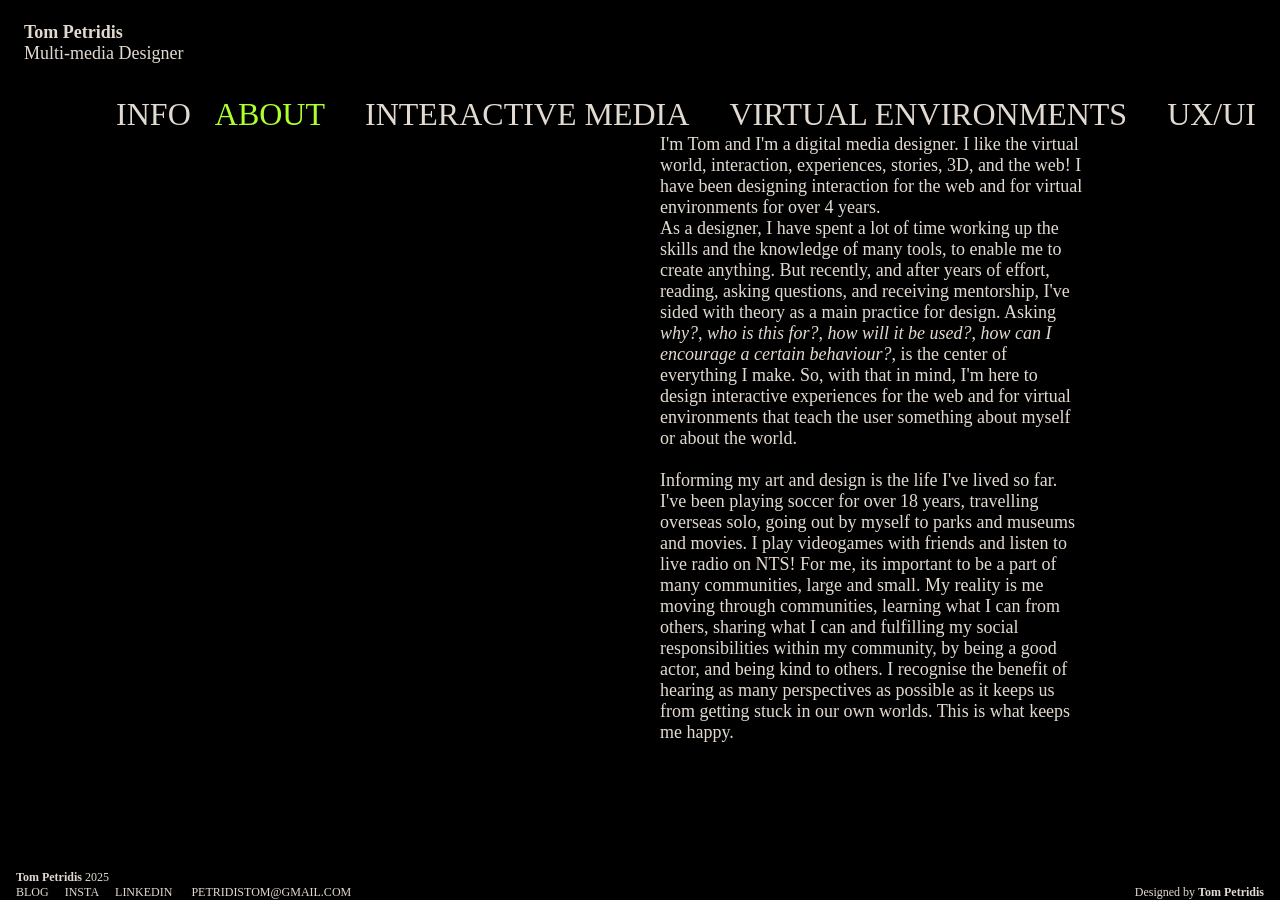
==== public/about/index.html @ 39b7a658 "editdrop dwon background color" ====
<!DOCTYPE html>
<html lang="en">
<head>
  <meta charset="UTF-8">
  <meta name="viewport" content="width=device-width, initial-scale=1.0">
  <title>About Tom</title>
  <link rel="stylesheet" href="../style.css">
</head>
<body style="background:black; color: #e2dad0">
 <header>
  <div class="header-alt-left"><a href="http://tompetridis.com/"><b>Tom Petridis</b><br>Multi-media Designer</a></div>
  <div class="header-alt-right">

    <div class="dropdown-alt">
      <div class="dropbtn">INFO</div>
      <div class="dropdown-content" style="background-color: rgb(24, 24, 24);">
      <a href="" target="_blank">BLOG</a>
      <a href="https://www.instagram.com/tom.petridis/" target="_blank">INSTA</a>
      <a href="https://www.linkedin.com/in/tom-hello-link/" target="_blank">LINKEDIN</a>
      </div>
    </div> 

    <a href="../about/" style="color: greenyellow">ABOUT</a>
    <a href="../INTMED/">INTERACTIVE MEDIA</a>
    <a href="../VIRTENV/">VIRTUAL ENVIRONMENTS</a>
    <a href="../UX/">UX/UI</a>

    
  </div>
</header> 

<section class="about-page">
<div class="container-about">
  <div class="picture"><img src="../img/animated-gif.gif" alt="" style="width: 600px;"></div>
  <div class="about-text">I'm Tom and I'm a digital media designer. I like the virtual world, interaction, experiences, stories, 3D, and the web! I have been designing interaction for the web and for virtual environments for over 4 years.
    <br>As a designer, I have spent a lot of time working up the skills and the knowledge of many tools, to enable me to create anything. But recently, and after years of effort, reading, asking questions, and receiving mentorship, I've sided with theory as a main practice for design.
    Asking <i>why?</i>, <i>who is this for?</i>, <i>how will it be used?</i>, <i>how can I encourage a certain behaviour?</i>, is the center of everything I make. So, with that in mind, I'm here to design interactive experiences for the web and for virtual environments that teach the user something
    about myself or about the world.
    <br><br>Informing my art and design is the life I've lived so far. I've been playing soccer for over 18 years, travelling overseas solo, going out by myself to parks and museums and movies. I play videogames with friends and listen to live radio on NTS! For me, its important
    to be a part of many communities, large and small. My reality is me moving through communities, learning what I can from others, sharing what I can and fulfilling my social responsibilities within my community, by being a good actor, and being kind to others. 
    I recognise the benefit of hearing as many perspectives as possible as it keeps us from getting stuck in our own worlds. This is what keeps me happy. 
  </div>
</div>
</section>

<footer class="sticky-footer">
  <div class="footer-alt-left"><b>Tom Petridis</b> 2025 <br><a href="">BLOG</a><a href="https://www.instagram.com/tom.petridis/" target="_blank">INSTA</a><a href="https://www.linkedin.com/in/tom-hello-link/" target="_blank">LINKEDIN</a> PETRIDISTOM@GMAIL.COM</div>
  <div class="footer-alt-right"><br>Designed by <b>Tom Petridis</b></div>
</footer>

</body>

</html>
<!-- 3a2c26 -->
---- public/style.css ----
body{
  background-color: #e2dad0;
  font-size:18px;
}

.container-youtube-embed {  display: grid;
  grid-template-columns: 1fr;
  grid-template-rows: 1fr;
  grid-auto-columns: 1fr;
  gap: 0px 0px;
  grid-auto-flow: row;
  grid-template-areas:
    "youtube-iframe";
}
.youtube-iframe { grid-area: youtube-iframe; place-self: center; }



.large-divider {margin-top: 20%;}
.medium-divider {margin-top: 6%;}
.small-divider {margin-top: 16px;}
a {text-decoration: none; color: black;}
a:hover {color: #ffffff;}






/* Style the header links */
header a {padding: 16px;}
.header-left{padding: 16px;}
.header-left a{padding: 0px;}
.header-left a:hover{color: black}

/* Style the logo link (notice that we set the same value of line-height and font-size to prevent the header to increase when the font gets bigger */
.header-left {
  float: left;
  padding-top: 14px;
  font-size: 18px;
}

/* Change the background color on mouse-over */
.header-right a:hover {color: #ffffff;}

/* Float the link section to the right */
.header-right {
  float: right;
  padding-left: 16px;
  padding-top: 16px;
  font-size: 32px;
}
.footer-left {float: left; padding-left: 16px; font-size: 12px;}
.footer-right {float: right; padding-right: 16px; font-size: 12px;}
.footer-left a{padding-right: 16px;}
/* ///////////////////////////////////////////////////////////////////////////////////////////////////////////////////////////////////////////////////////////// */

/* The container <div> - needed to position the dropdown content */
.dropdown {
  position: relative;
  display: inline-block;
}

/* Dropdown Content (Hidden by Default) */
.dropdown-content {
  display: none;
  position: absolute;
  min-width: 160px;
  z-index: 1;
  background-color: #eee7df;
}

/* Links inside the dropdown */
.dropdown-content a {
  color: black;
  text-decoration: none;
  display: block;
  padding: 0px;
}

/* Show the dropdown menu on hover */
.dropdown:hover .dropdown-content {display: block;}
.dropdown:hover {color: #ffffff;}

/* ///////////////////////////////////////////////////////////////////////////////////////////////////////////////////////////////////////////////////////////// */
.front-page{margin: auto; width: 70%; padding-top: 15%;}
.container-front-page {  
  margin: 0;
  width: 100%;
  display: grid;
  grid-template-columns: 0.7fr 1.3fr;
  grid-template-rows: 1fr 1.4fr;
  grid-auto-columns: 1fr;
  gap: 0px 0px;
  grid-auto-flow: row;
  grid-template-areas:
    "area-1 area-2"
    "area-3 area-3";
  width: 100%;
}

.area-1 { grid-area: area-1; align-self: center;}

.area-2 { grid-area: area-2; align-self: center; font-size: 48px; padding-left: 10%; align-self: center;}

.area-3 { grid-area: area-3; font-size: 48px; align-self: end; }  

.area-1 img {width: 100%;}

/* ///////////////////////////////////////////////////////////////////////////////////////////////////////////////////////////////////////////////////////////// */
.banner{margin: auto; width: 70%; padding: 32px;}
.banner-background-1{background-color: #eee7df; padding-left: 16px; padding-right: 16px;}
.banner-background-2{background-color: #e2dad0; }
.container-banner {  
  display: grid;
  grid-template-columns: 1fr 1fr;
  grid-template-rows: 1fr 1fr;
  grid-auto-columns: 1fr;
  gap: 40px 40px;
  grid-auto-flow: row;
  grid-template-areas:
    "title img1"
    "img2 img3";
}

.container-banner-alternate {  
  display: grid;
  grid-template-columns: 1fr 1fr;
  grid-template-rows: 1fr 1fr;
  grid-auto-columns: 1fr;
  gap: 40px 40px;
  grid-auto-flow: row;
  grid-template-areas:
    "img1 alt-title"
    "img2 img3";
}

.title { grid-area: title; align-self: end; line-height: 24px;}
.alt-title { grid-area: alt-title; align-self: end; justify-self: end; text-align: right; line-height: 24px;}

.img1 { grid-area: img1; justify-self: center;}

.img2 { grid-area: img2; justify-self: center;}

.img3 { grid-area: img3; justify-self: center;}

.title img {width: 100%;}
.img1 img {width: 100%;}
.img2 img {width: 100%;}
.img3 img {width: 100%;}

.project-title{font-size: 38px;}

/* ///////////////////////////////////////////////////////////////////////////////////////////////////////////////////////////////////////////////////////////// */
.ftr-banner{margin: auto; width: 90%; padding: 32px;}
.project-page-title {
  margin: auto;
  width: 70%;
  font-size: 48px;
  text-align: left;
  padding-left: 100px;
}

.container-project-ftr {  
  display: grid;
  grid-template-columns: 1fr 1fr;
  grid-template-rows: 1.3fr 0.5fr;
  grid-auto-columns: 1fr;
  gap: 20px 20px;
  grid-auto-flow: row;
  grid-template-areas:
    "ftr-img ftr-img"
    "info about";
}

.ftr-img {
  display: flex;
  justify-content: center;
  grid-area: ftr-img;
}
.ftr-img img{width: 70%;} 

.info { grid-area: info; }

.about { grid-area: about; }
/* ///////////////////////////////////////////////////////////////////////////////////////////////////////////////////////////////////////////////////////////// */

.container-project-gifs {  display: grid;
  grid-template-columns: 1fr 1fr 1fr;
  grid-template-rows: 1fr .3fr;
  grid-auto-columns: 1fr;
  gap: 20px 40px;
  grid-auto-flow: row;
  grid-template-areas:
    "gif-1 gif-2 gif-3"
    "text-1 text-2 text-3";
}

.gif-1 {
  justify-self: center;
  align-self: center;
  grid-area: gif-1;
}
.gif-1 img{width: 100%;}

.gif-2 {
  justify-self: center;
  align-self: center;
  grid-area: gif-2;
}
.gif-2 img{width: 100%;}

.gif-3 {
  justify-self: center;
  align-self: center;
  grid-area: gif-3;
}
.gif-3 img{width: 100%;}

.text-1 { grid-area: text-1; }

.text-2 { grid-area: text-2; }

.text-3 { grid-area: text-3; }

/* ///////////////////////////////////////////////////////////////////////////////////////////////////////////////////////////////////////////////////////////// */
.about-page {margin: auto; width: 70%; padding-top: 10%;}
.container-about {
  display: grid;
  grid-template-columns: 1fr 1fr;
  grid-template-rows: 1fr;
  grid-auto-columns: 1fr;
  gap: 40px 40px;
  grid-auto-flow: row;
  grid-template-areas:
    "picture about-text";
}

.picture { grid-area: picture; justify-self: center; align-self: center; }
.picture img{ width: 100%; }


.about-text { grid-area: about-text; justify-self: start; align-self: start; }

.sticky-footer{
  display: flex; 
  justify-content: space-between; 
  position: fixed; 
  width: 100%; 
  bottom: 0; 
  left: 0;
}

/* ///////////////////////////////////////////////////////////////////////////////////////////////////////////////////////////////////////////////////////////// */
.projects-intro{
  margin: auto;
  width: 90%;
  text-align: center;
  font-size: 48px;
  padding-top: 100px;
}

.project-banner-1{
  background-color: #aea8a3;
  padding-bottom: 38px;
}
.project-banner-2{
  background-color: #b6a699;
  padding-bottom: 38px;
}
.project-banner-3{
  background-color: #877d75;
  padding-bottom: 38px;
}

.container-project-banner { 
  display: grid;
  grid-template-columns: 1fr 1fr;
  grid-template-rows: 0.3fr 1.7fr;
  grid-auto-columns: 1fr;
  gap: 0px 20px;
  grid-auto-flow: row;
  grid-template-areas:
    "project-title project-title"
    "project-gif project-desc";
}

.project-title {
  justify-self: center;
  align-self: center;
  grid-area: project-title;
  font-size: 30px;
}

.project-gif {
  justify-self: end;
  align-self: center;
  grid-area: project-gif;
}
.project-gif img{width: 50%; float: right;}

.project-desc {
  justify-self: start;
  align-self: start;
  grid-area: project-desc;
}

/* ///////////////////////////////////////////////////////////////////////////////////////////////////////////////////////////////////////////////////////////// */

.container-brokering-code {
  margin: auto;
  width: 100%;  
  display: grid;
  grid-template-columns: 1fr 1fr 1fr;
  grid-template-rows: .3fr 1fr .5fr;
  grid-auto-columns: 1fr;
  gap: 0px 0px;
  grid-auto-flow: row;
  grid-template-areas:
    "project-name project-name project-name"
    "screenshot1 screenshot2 screenshot3"
    "paragraph-desc paragraph-desc paragraph-desc";
}

.paragraph-desc {
  justify-self: center;
  align-self: center;
  grid-area: paragraph-desc;
  font-size: 32px;
  padding: 32px;
}

.screenshot1 {
  justify-self: center;
  align-self: center;
  grid-area: screenshot1;
  align-content: center;
}
.screenshot1 img{ width: 600px; }

.screenshot2 {
  justify-self: center;
  align-self: center;
  grid-area: screenshot2;
  align-content: center;
}
.screenshot2 img{ width: 600px; }

.screenshot3 {
  justify-self: center;
  align-self: center;
  grid-area: screenshot3;
  align-content: center;
}
.screenshot3 img{ width: 600px; }

.project-name {
  justify-self: center;
  align-self: center;
  grid-area: project-name;
  font-size: 42px;
}

/* ///////////////////////////////////////////////////////////////////////////////////////////////////////////////////////////////////////////////////////////// */
.container-sprite { 
  margin: auto;
  width: 97%; 
  padding: 32px;
  display: grid;
  grid-template-columns: .5fr .5fr;
  grid-template-rows: .1fr .1fr .1fr .1fr 1fr;
  grid-auto-columns: 1fr;
  gap: 20px 0px;
  grid-auto-flow: row;
  grid-template-areas:
    "sprite-name sprite-name"
    "sprite-desc sprite-desc"
    "embed-code embed-code"
    "sprite-desc-2 sprite-desc-2"
    "code-1 code-2";
}

.sprite-name {
  justify-self: center;
  align-self: center;
  grid-area: sprite-name;
  font-size: 42px;
  margin: auto;
}

.sprite-desc { grid-area: sprite-desc; font-size: 32px;}

.embed-code { grid-area: embed-code; }

.sprite-desc-2 { grid-area: sprite-desc-2; font-size: 32px;}

.code-1 {
  justify-self: center;
  align-self: center;
  grid-area: code-1;
}
.code-1 img{width: 100%;}
.code-2 {
  justify-self: center;
  align-self: center;
  grid-area: code-2;
}
.code-2 img{width: 100%;}
.sprite-link{color: #ff0080;}
.sprite-link :hover{color: #ffffff;}




























/* alternative header information for the about page */

/* Style the header links */
.header-alt-left{padding: 16px;}
.header-alt-left a{padding: 0px;}

/* Style the logo link (notice that we set the same value of line-height and font-size to prevent the header to increase when the font gets bigger */
.header-alt-left {
  float: left;
  padding-top: 14px;
  font-size: 18px;
}
.header-alt-left a{color: #e2dad0;}
.header-alt-right a{color: #e2dad0;}

/* Change the background color on mouse-over */
.header-alt-right a:hover {color: greenyellow;}

/* Float the link section to the right */
.header-alt-right {
  float: right;
  padding-left: 16px;
  padding-top: 16px;
  font-size: 32px;
}


.footer-alt-left a{color: #e2dad0;}
.footer-alt-left {float: left; padding-left: 16px; font-size: 12px;}
.footer-alt-right {float: right; padding-right: 16px; font-size: 12px;}
.footer-alt-left a{padding-right: 16px;}
.footer-alt-left a:hover{color: greenyellow;}

.dropdown-alt:hover .dropdown-content {display: block;}
.dropdown-alt:hover {color: #e2dad0;}
.dropdown-alt {
  position: relative;
  display: inline-block;
}
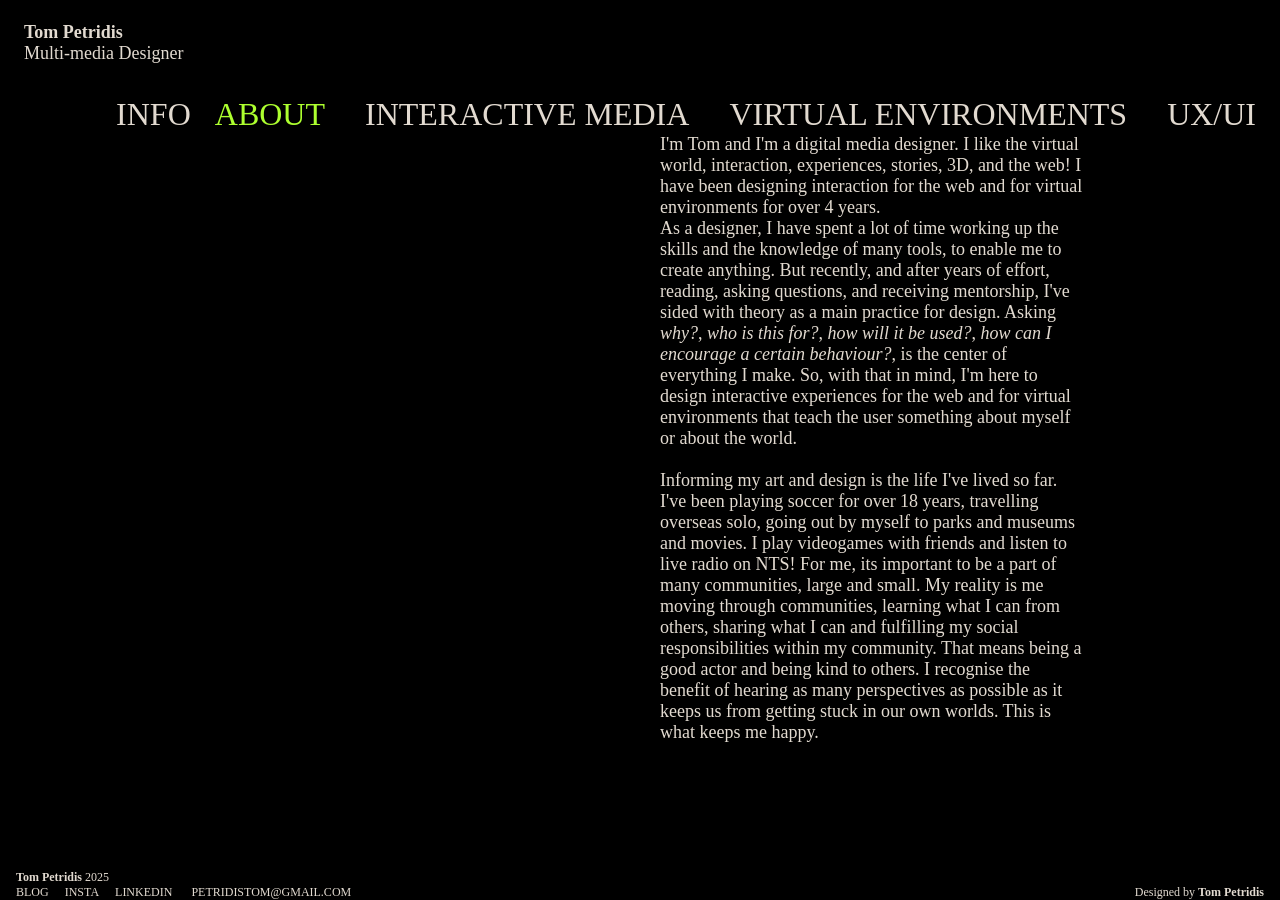
==== commit 5f9cd0cc: "edit about copy" ====
--- a/public/about/index.html
+++ b/public/about/index.html
@@ -37,7 +37,7 @@
     Asking <i>why?</i>, <i>who is this for?</i>, <i>how will it be used?</i>, <i>how can I encourage a certain behaviour?</i>, is the center of everything I make. So, with that in mind, I'm here to design interactive experiences for the web and for virtual environments that teach the user something
     about myself or about the world.
     <br><br>Informing my art and design is the life I've lived so far. I've been playing soccer for over 18 years, travelling overseas solo, going out by myself to parks and museums and movies. I play videogames with friends and listen to live radio on NTS! For me, its important
-    to be a part of many communities, large and small. My reality is me moving through communities, learning what I can from others, sharing what I can and fulfilling my social responsibilities within my community, by being a good actor, and being kind to others. 
+    to be a part of many communities, large and small. My reality is me moving through communities, learning what I can from others, sharing what I can and fulfilling my social responsibilities within my community. That means being a good actor and being kind to others. 
     I recognise the benefit of hearing as many perspectives as possible as it keeps us from getting stuck in our own worlds. This is what keeps me happy. 
   </div>
 </div>
@@ -50,5 +50,4 @@
 
 </body>
 
-</html>
-<!-- 3a2c26 -->+</html>
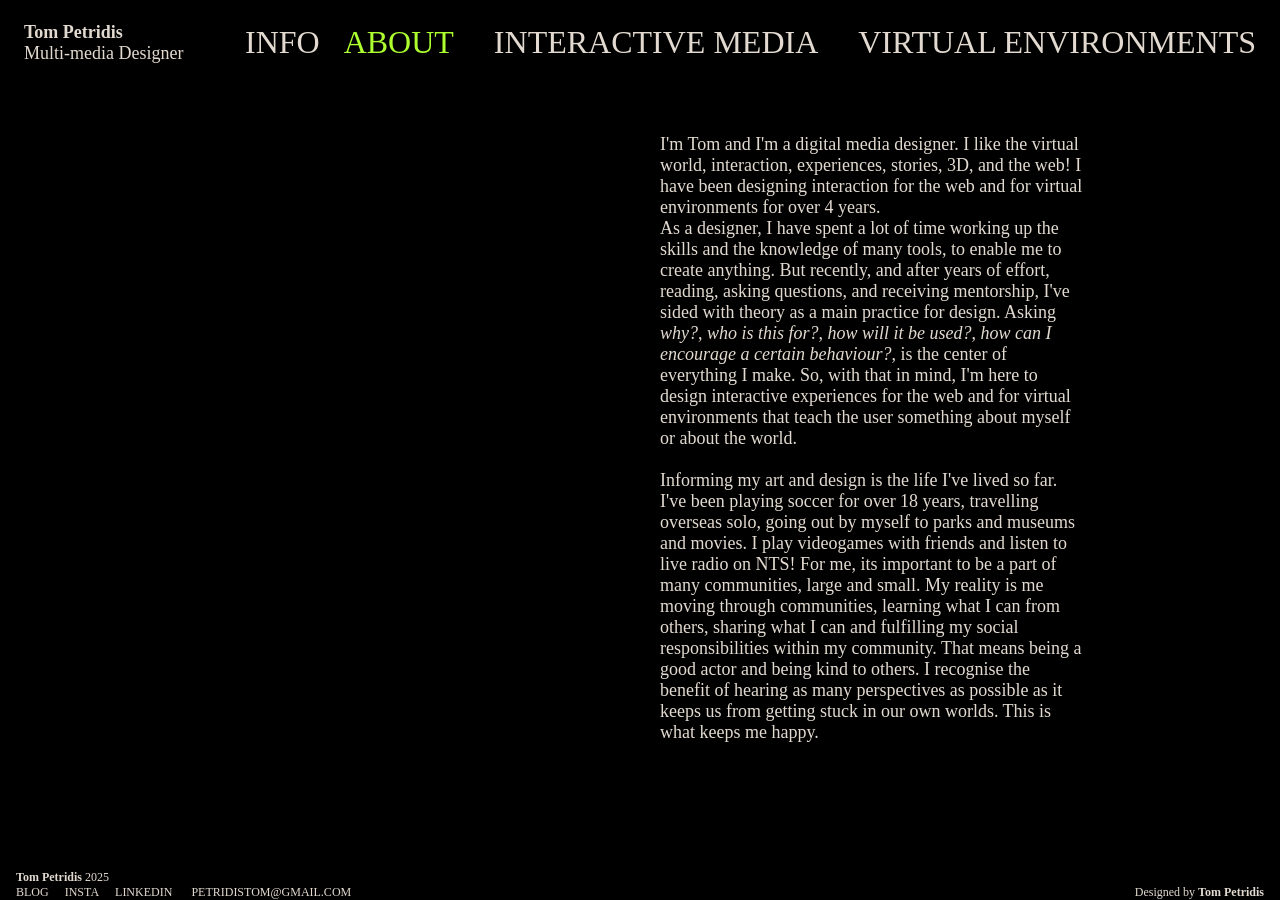
==== commit effbcdf5: "remove the UXUI links, as they will not be needed" ====
--- a/public/about/index.html
+++ b/public/about/index.html
@@ -23,7 +23,7 @@
     <a href="../about/" style="color: greenyellow">ABOUT</a>
     <a href="../INTMED/">INTERACTIVE MEDIA</a>
     <a href="../VIRTENV/">VIRTUAL ENVIRONMENTS</a>
-    <a href="../UX/">UX/UI</a>
+    <!-- <a href="../UX/">UX/UI</a> -->
 
     
   </div>
--- a/public/style.css
+++ b/public/style.css
@@ -261,15 +261,27 @@
 }
 
 .project-banner-1{
-  background-color: #aea8a3;
+  background-color: #440040;
   padding-bottom: 38px;
 }
 .project-banner-2{
-  background-color: #b6a699;
+  background-color: #5f0059;
   padding-bottom: 38px;
 }
-.project-banner-3{
-  background-color: #877d75;
+/* .project-banner-3{
+  background-color: #570051;
+  padding-bottom: 38px;
+} */
+.project-banner-4{
+  background-color: #414141;
+  padding-bottom: 38px;
+}
+.project-banner-5{
+  background-color: #686868;
+  padding-bottom: 38px;
+}
+.project-banner-6{
+  background-color: #949494;
   padding-bottom: 38px;
 }
 
@@ -301,7 +313,7 @@
 
 .project-desc {
   justify-self: start;
-  align-self: start;
+  align-self: center;
   grid-area: project-desc;
 }
 
@@ -410,17 +422,138 @@
 .sprite-link :hover{color: #ffffff;}
 
 
-
-
-
-
-
-
-
-
-
-
-
+/* ///////////////////////////////////////////////////////////////////////////////////////////////////////////////////////////////////////////////////////////// */
+
+.container-elevator { 
+  margin: auto;
+  width: 97%;
+  display: grid;
+  grid-template-columns: 1.5fr 0.6fr 0.9fr;
+  grid-template-rows: .3fr .4fr 1fr .1fr .1fr;
+  grid-auto-columns: 1fr;
+  gap: 0px 20px;
+  grid-auto-flow: row;
+  grid-template-areas:
+    "elevator-title elevator-title elevator-title"
+    "elevator-desc elevator-desc elevator-embed"
+    "elevator-video elevator-video elevator-video"
+    "elevator-desc-2 elevator-desc-2 elevator-desc-2"
+    "screenshots-dev screenshots-code screenshots-code";
+}
+
+.elevator-desc { 
+  grid-area: elevator-desc;
+  justify-self: start;
+  align-self: center;
+  font-size: 32px;
+}
+
+.elevator-title { 
+  grid-area: elevator-title; 
+  justify-self: center;
+  align-self: center;
+  font-size: 42px;
+}
+
+.elevator-embed { 
+  grid-area: elevator-embed; 
+  justify-self: start;
+  align-self: center;
+}
+
+.elevator-video { 
+  grid-area: elevator-video; 
+  justify-self: center;
+  align-self: center;
+}
+
+.elevator-desc-2 { 
+  grid-area: elevator-desc-2; 
+  justify-self: center;
+  align-self: center;
+  font-size: 32px;
+}
+
+.screenshots-dev { 
+  grid-area: screenshots-dev;
+  justify-self: center;
+  align-self: center;
+} .screenshots-dev img{width: 100%;}
+
+.screenshots-code { 
+  grid-area: screenshots-code; 
+  justify-self: center;
+  align-self: center;
+} .screenshots-code img{width: 100%;}
+
+
+/* ///////////////////////////////////////////////////////////////////////////////////////////////////////////////////////////////////////////////////////////// */
+.container-earth-ward {  
+  margin: auto;
+  width: 97%;
+  display: grid;
+  grid-template-columns: 1fr 1fr;
+  grid-template-rows: .3fr .5fr 1fr .5fr .1fr;
+  grid-auto-columns: 1fr;
+  gap: 0px 20px;
+  grid-auto-flow: row;
+  grid-template-areas:
+    "earth-ward-title earth-ward-title"
+    "earth-ward-desc earth-ward-desc"
+    "earth-ward-embed earth-ward-embed"
+    "earth-ward-desc-2 earth-ward-desc-2"
+    "earth-ward-devshots earth-ward-siteshots";
+}
+
+.earth-ward-title { 
+  grid-area: earth-ward-title;
+  font-size: 42px;
+  justify-self: center;
+  align-self: center;
+}
+
+.earth-ward-embed { 
+  grid-area: earth-ward-embed; 
+  justify-self: center;
+  align-self: center;
+}
+
+.earth-ward-desc { 
+  grid-area: earth-ward-desc; 
+  font-size: 32px;
+  justify-self: center;
+  align-self: center;
+}
+
+.earth-ward-desc-2 { 
+  grid-area: earth-ward-desc-2; 
+  font-size: 32px;
+  justify-self: center;
+  align-self: center;
+}
+
+.earth-ward-devshots { 
+  grid-area: earth-ward-devshots; 
+  justify-self: center;
+  align-self: center;
+} .earth-ward-devshots img{width: 100%;}
+
+.earth-ward-siteshots { 
+  grid-area: earth-ward-siteshots; 
+  justify-self: center;
+  align-self: center;
+} .earth-ward-siteshots img{width: 100%;}
+
+
+
+
+
+
+.elevator-link{color: white;} .elevator-link :hover{color: #ff3333;}
+.wander-link{color: white;} .wander-link :hover{color: #ff3333;}
+.eleventh-link{color: white;} .eleventh-link :hover{color: #ff3333;}
+.brokering-link{color: white;} .brokering-link :hover{color: #58B060;}
+.sprite-link{color: white;} .sprite-link :hover{color: #58B060;}
 
 
 
@@ -437,7 +570,6 @@
 
 
 /* alternative header information for the about page */
-
 /* Style the header links */
 .header-alt-left{padding: 16px;}
 .header-alt-left a{padding: 0px;}
@@ -470,8 +602,244 @@
 .footer-alt-left a:hover{color: greenyellow;}
 
 .dropdown-alt:hover .dropdown-content {display: block;}
-.dropdown-alt:hover {color: #e2dad0;}
+.dropdown-alt:hover {color: #e2dad0}
 .dropdown-alt {
   position: relative;
   display: inline-block;
 }
+
+
+/* for the virtu environments page */
+.header-alt1-left{padding: 16px;}
+.header-alt1-left a{padding: 0px;}
+
+/* Style the logo link (notice that we set the same value of line-height and font-size to prevent the header to increase when the font gets bigger */
+.header-alt1-left {
+  float: left;
+  padding-top: 14px;
+  font-size: 18px;
+}
+.header-alt1-left a{color: white;}
+.header-alt1-right a{color: white;}
+
+/* Change the background color on mouse-over */
+.header-alt1-right a:hover {color: #ff3333;}
+
+/* Float the link section to the right */
+.header-alt1-right {
+  float: right;
+  padding-left: 16px;
+  padding-top: 16px;
+  font-size: 32px;
+}
+
+
+.footer-alt1-left a{color: white;}
+.footer-alt1-left {float: left; padding-left: 16px; font-size: 12px;}
+.footer-alt1-right {float: right; padding-right: 16px; font-size: 12px;}
+.footer-alt1-left a{padding-right: 16px;}
+.footer-alt1-left a:hover{color: #ff3333;}
+
+.dropdown-alt1:hover .dropdown-content {display: block; background: rgb(102, 102, 102);}
+.dropdown-alt1:hover {color: white}
+.dropdown-alt1 {
+  position: relative;
+  display: inline-block;
+}
+
+
+
+/* for the interactive media page */
+.header-alt2-left{padding: 16px;}
+.header-alt2-left a{padding: 0px;}
+
+/* Style the logo link (notice that we set the same value of line-height and font-size to prevent the header to increase when the font gets bigger */
+.header-alt2-left {
+  float: left;
+  padding-top: 14px;
+  font-size: 18px;
+}
+.header-alt2-left a{color: white;}
+.header-alt2-right a{color: white;}
+
+/* Change the background color on mouse-over */
+.header-alt2-right a:hover {color: #58B060;}
+
+/* Float the link section to the right */
+.header-alt2-right {
+  float: right;
+  padding-left: 16px;
+  padding-top: 16px;
+  font-size: 32px;
+}
+
+
+.footer-alt2-left a{color: white;}
+.footer-alt2-left {float: left; padding-left: 16px; font-size: 12px;}
+.footer-alt2-right {float: right; padding-right: 16px; font-size: 12px;}
+.footer-alt2-left a{padding-right: 16px;}
+.footer-alt2-left a:hover{color: #58B060;}
+
+.dropdown-alt2:hover .dropdown-content {display: block; background: rgb(102, 102, 102);}
+.dropdown-alt2:hover {color: white;}
+.dropdown-alt2 {
+  position: relative;
+  display: inline-block;
+}
+
+
+/* for the elevator page */
+.header-alt3-left{padding: 16px;}
+.header-alt3-left a{padding: 0px;}
+
+/* Style the logo link (notice that we set the same value of line-height and font-size to prevent the header to increase when the font gets bigger */
+.header-alt3-left {
+  float: left;
+  padding-top: 14px;
+  font-size: 18px;
+}
+.header-alt3-left a{color: white;}
+.header-alt3-right a{color: white;}
+
+/* Change the background color on mouse-over */
+.header-alt3-right a:hover {color: #ff3333;}
+
+/* Float the link section to the right */
+.header-alt3-right {
+  float: right;
+  padding-left: 16px;
+  padding-top: 16px;
+  font-size: 32px;
+}
+
+
+.footer-alt3-left a{color: white;}
+.footer-alt3-left {float: left; padding-left: 16px; font-size: 12px;}
+.footer-alt3-right {float: right; padding-right: 16px; font-size: 12px;}
+.footer-alt3-left a{padding-right: 16px;}
+.header-alt3-right a:hover {color: #ff3333;}
+.footer-alt3-left a:hover{color: #ff3333;}
+
+.dropdown-alt3:hover .dropdown-content {display: block; background: rgb(29, 29, 29);}
+.dropdown-alt3:hover {color: white;}
+.dropdown-alt3 {
+  position: relative;
+  display: inline-block;
+}
+
+/* for the wander and dwell page */
+.header-alt4-left{padding: 16px;}
+.header-alt4-left a{padding: 0px;}
+
+/* Style the logo link (notice that we set the same value of line-height and font-size to prevent the header to increase when the font gets bigger */
+.header-alt4-left {
+  float: left;
+  padding-top: 14px;
+  font-size: 18px;
+}
+.header-alt4-left a{color: white;}
+.header-alt4-right a{color: white;}
+
+/* Change the background color on mouse-over */
+.header-alt4-right a:hover {color: #58B060;}
+
+/* Float the link section to the right */
+.header-alt4-right {
+  float: right;
+  padding-left: 16px;
+  padding-top: 16px;
+  font-size: 32px;
+}
+
+
+.footer-alt4-left a{color: white;}
+.footer-alt4-left {float: left; padding-left: 16px; font-size: 12px;}
+.footer-alt4-right {float: right; padding-right: 16px; font-size: 12px;}
+.footer-alt4-left a{padding-right: 16px;}
+.header-alt4-right a:hover {color: #58B060;}
+.footer-alt4-left a:hover{color: #58B060;}
+
+.dropdown-alt4:hover .dropdown-content {display: block; background: rgb(102, 102, 102);}
+.dropdown-alt4:hover {color: white;}
+.dropdown-alt4 {
+  position: relative;
+  display: inline-block;
+}
+
+/* for the brokering code page */
+.header-alt5-left{padding: 16px;}
+.header-alt5-left a{padding: 0px;}
+
+/* Style the logo link (notice that we set the same value of line-height and font-size to prevent the header to increase when the font gets bigger */
+.header-alt5-left {
+  float: left;
+  padding-top: 14px;
+  font-size: 18px;
+}
+.header-alt5-left a{color: black;}
+.header-alt5-right a{color: black;}
+
+/* Change the background color on mouse-over */
+.header-alt5-right a:hover {color: #69B9C7;}
+
+/* Float the link section to the right */
+.header-alt5-right {
+  float: right;
+  padding-left: 16px;
+  padding-top: 16px;
+  font-size: 32px;
+}
+
+
+.footer-alt5-left a{color: black;}
+.footer-alt5-left {float: left; padding-left: 16px; font-size: 12px;}
+.footer-alt5-right {float: right; padding-right: 16px; font-size: 12px;}
+.footer-alt5-left a{padding-right: 16px;}
+.header-alt5-right a:hover {color: #69B9C7;}
+.footer-alt5-left a:hover{color: #69B9C7;}
+
+.dropdown-alt5:hover .dropdown-content {display: block; background: #a8a29d;}
+.dropdown-alt5:hover {color: black;}
+.dropdown-alt5 {
+  position: relative;
+  display: inline-block;
+}
+
+/* for the sprite webtoon page */
+.header-alt6-left{padding: 16px;}
+.header-alt6-left a{padding: 0px;}
+
+/* Style the logo link (notice that we set the same value of line-height and font-size to prevent the header to increase when the font gets bigger */
+.header-alt6-left {
+  float: left;
+  padding-top: 14px;
+  font-size: 18px;
+}
+.header-alt6-left a{color: black;}
+.header-alt6-right a{color: black;}
+
+/* Change the background color on mouse-over */
+.header-alt6-right a:hover {color: #b07dc0;}
+
+/* Float the link section to the right */
+.header-alt6-right {
+  float: right;
+  padding-left: 16px;
+  padding-top: 16px;
+  font-size: 32px;
+}
+
+
+.footer-alt6-left a{color: black;}
+.footer-alt6-left {float: left; padding-left: 16px; font-size: 12px;}
+.footer-alt6-right {float: right; padding-right: 16px; font-size: 12px;}
+.footer-alt6-left a{padding-right: 16px;}
+.header-alt6-right a:hover {color: #b07dc0;}
+.footer-alt6-left a:hover{color: #b07dc0;}
+
+.dropdown-alt6:hover .dropdown-content {display: block; background: #ccbbac;}
+.dropdown-alt6:hover {color: black;}
+.dropdown-alt6 {
+  position: relative;
+  display: inline-block;
+}
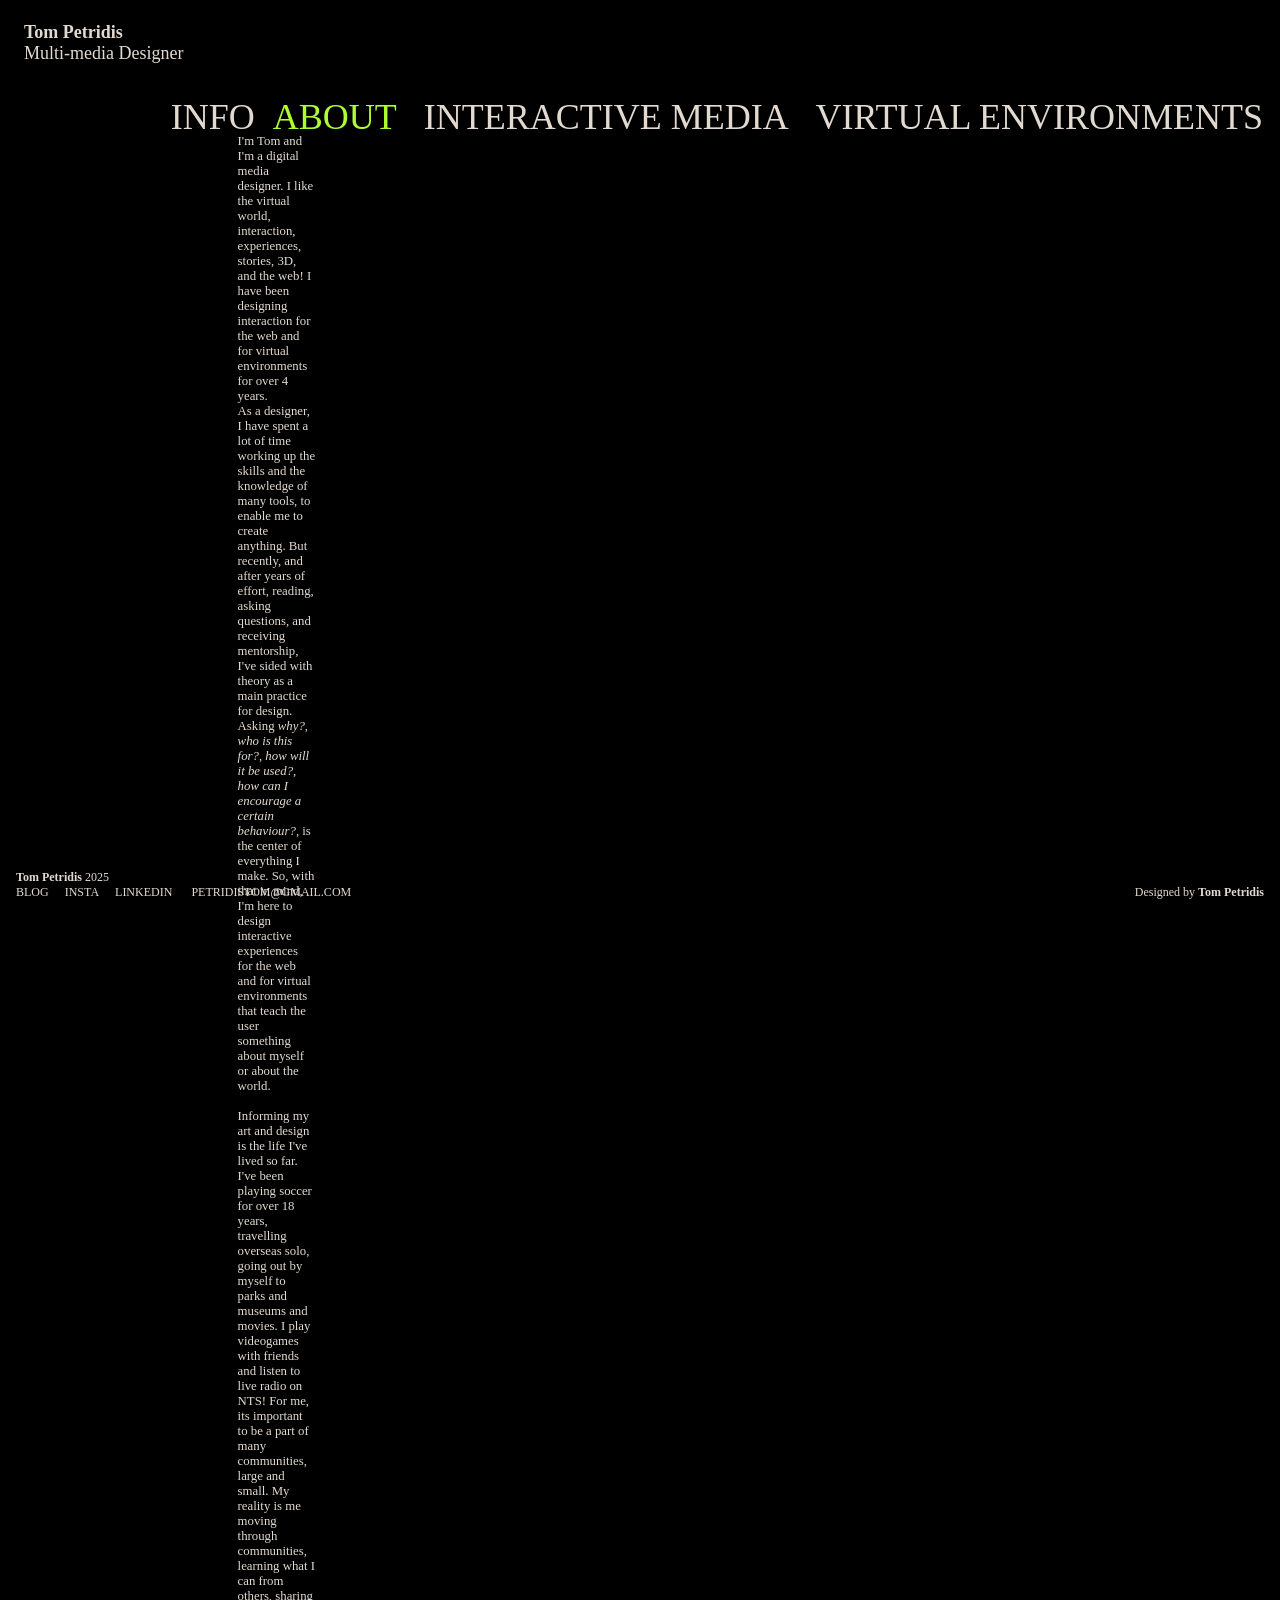
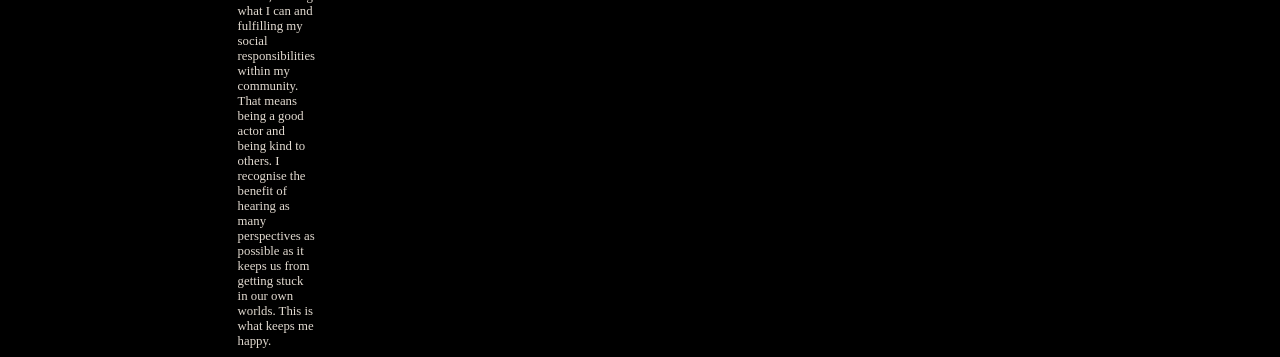
==== commit c5a5134f: "about pge img issue fixed" ====
--- a/public/about/index.html
+++ b/public/about/index.html
@@ -31,7 +31,7 @@
 
 <section class="about-page">
 <div class="container-about">
-  <div class="picture"><img src="../img/animated-gif.gif" alt="" style="width: 600px;"></div>
+  <div class="picture"><img src="../img/animated-gif.gif" alt="" style="width: 30vw;"></div>
   <div class="about-text">I'm Tom and I'm a digital media designer. I like the virtual world, interaction, experiences, stories, 3D, and the web! I have been designing interaction for the web and for virtual environments for over 4 years.
     <br>As a designer, I have spent a lot of time working up the skills and the knowledge of many tools, to enable me to create anything. But recently, and after years of effort, reading, asking questions, and receiving mentorship, I've sided with theory as a main practice for design.
     Asking <i>why?</i>, <i>who is this for?</i>, <i>how will it be used?</i>, <i>how can I encourage a certain behaviour?</i>, is the center of everything I make. So, with that in mind, I'm here to design interactive experiences for the web and for virtual environments that teach the user something
--- a/public/style.css
+++ b/public/style.css
@@ -1,6 +1,6 @@
 body{
   background-color: #e2dad0;
-  font-size:18px;
+  font-size:1vw;
 }
 
 .container-youtube-embed {  display: grid;
@@ -12,7 +12,7 @@
   grid-template-areas:
     "youtube-iframe";
 }
-.youtube-iframe { grid-area: youtube-iframe; place-self: center; }
+.youtube-iframe { grid-area: youtube-iframe; place-self: center; width: 90vw; height:80vmin;}
 
 
 
@@ -28,7 +28,7 @@
 
 
 /* Style the header links */
-header a {padding: 16px;}
+header a {padding: .7vw;}
 .header-left{padding: 16px;}
 .header-left a{padding: 0px;}
 .header-left a:hover{color: black}
@@ -48,7 +48,7 @@
   float: right;
   padding-left: 16px;
   padding-top: 16px;
-  font-size: 32px;
+  font-size: 4vmin;
 }
 .footer-left {float: left; padding-left: 16px; font-size: 12px;}
 .footer-right {float: right; padding-right: 16px; font-size: 12px;}
@@ -101,9 +101,9 @@
 
 .area-1 { grid-area: area-1; align-self: center;}
 
-.area-2 { grid-area: area-2; align-self: center; font-size: 48px; padding-left: 10%; align-self: center;}
-
-.area-3 { grid-area: area-3; font-size: 48px; align-self: end; }  
+.area-2 { grid-area: area-2; align-self: center; font-size: 2.2vw; padding-left: 10%; align-self: center;}
+
+.area-3 { grid-area: area-3; font-size: 2.2vw; align-self: end; }  
 
 .area-1 img {width: 100%;}
 
@@ -149,14 +149,13 @@
 .img2 img {width: 100%;}
 .img3 img {width: 100%;}
 
-.project-title{font-size: 38px;}
 
 /* ///////////////////////////////////////////////////////////////////////////////////////////////////////////////////////////////////////////////////////////// */
 .ftr-banner{margin: auto; width: 90%; padding: 32px;}
 .project-page-title {
   margin: auto;
   width: 70%;
-  font-size: 48px;
+  font-size: 2.2vw;
   text-align: left;
   padding-left: 100px;
 }
@@ -256,7 +255,7 @@
   margin: auto;
   width: 90%;
   text-align: center;
-  font-size: 48px;
+  font-size: 2.2vw;
   padding-top: 100px;
 }
 
@@ -301,7 +300,7 @@
   justify-self: center;
   align-self: center;
   grid-area: project-title;
-  font-size: 30px;
+  font-size: 2vw;
 }
 
 .project-gif {
@@ -338,7 +337,7 @@
   justify-self: center;
   align-self: center;
   grid-area: paragraph-desc;
-  font-size: 32px;
+  font-size: 2vw;
   padding: 32px;
 }
 
@@ -348,7 +347,7 @@
   grid-area: screenshot1;
   align-content: center;
 }
-.screenshot1 img{ width: 600px; }
+.screenshot1 img{ width: 30vw; }
 
 .screenshot2 {
   justify-self: center;
@@ -356,7 +355,7 @@
   grid-area: screenshot2;
   align-content: center;
 }
-.screenshot2 img{ width: 600px; }
+.screenshot2 img{ width: 30vw; }
 
 .screenshot3 {
   justify-self: center;
@@ -364,13 +363,13 @@
   grid-area: screenshot3;
   align-content: center;
 }
-.screenshot3 img{ width: 600px; }
+.screenshot3 img{ width: 30vw; }
 
 .project-name {
   justify-self: center;
   align-self: center;
   grid-area: project-name;
-  font-size: 42px;
+  font-size: 2.2vw;
 }
 
 /* ///////////////////////////////////////////////////////////////////////////////////////////////////////////////////////////////////////////////////////////// */
@@ -400,11 +399,11 @@
   margin: auto;
 }
 
-.sprite-desc { grid-area: sprite-desc; font-size: 32px;}
+.sprite-desc { grid-area: sprite-desc; font-size: 2vw;}
 
 .embed-code { grid-area: embed-code; }
 
-.sprite-desc-2 { grid-area: sprite-desc-2; font-size: 32px;}
+.sprite-desc-2 { grid-area: sprite-desc-2; font-size: 2vw;}
 
 .code-1 {
   justify-self: center;
@@ -445,14 +444,14 @@
   grid-area: elevator-desc;
   justify-self: start;
   align-self: center;
-  font-size: 32px;
+  font-size: 2vw;
 }
 
 .elevator-title { 
   grid-area: elevator-title; 
   justify-self: center;
   align-self: center;
-  font-size: 42px;
+  font-size: 2.2vw;
 }
 
 .elevator-embed { 
@@ -471,7 +470,7 @@
   grid-area: elevator-desc-2; 
   justify-self: center;
   align-self: center;
-  font-size: 32px;
+  font-size: 2vw;
 }
 
 .screenshots-dev { 
@@ -507,7 +506,7 @@
 
 .earth-ward-title { 
   grid-area: earth-ward-title;
-  font-size: 42px;
+  font-size: 2.2vw;
   justify-self: center;
   align-self: center;
 }
@@ -520,14 +519,14 @@
 
 .earth-ward-desc { 
   grid-area: earth-ward-desc; 
-  font-size: 32px;
+  font-size: 2vw;
   justify-self: center;
   align-self: center;
 }
 
 .earth-ward-desc-2 { 
   grid-area: earth-ward-desc-2; 
-  font-size: 32px;
+  font-size: 2vw;
   justify-self: center;
   align-self: center;
 }
@@ -591,7 +590,7 @@
   float: right;
   padding-left: 16px;
   padding-top: 16px;
-  font-size: 32px;
+  font-size: 4vmin;
 }
 
 
@@ -630,7 +629,7 @@
   float: right;
   padding-left: 16px;
   padding-top: 16px;
-  font-size: 32px;
+  font-size: 4vmin;
 }
 
 
@@ -670,7 +669,7 @@
   float: right;
   padding-left: 16px;
   padding-top: 16px;
-  font-size: 32px;
+  font-size: 4vmin;
 }
 
 
@@ -709,7 +708,7 @@
   float: right;
   padding-left: 16px;
   padding-top: 16px;
-  font-size: 32px;
+  font-size: 4vmin;
 }
 
 
@@ -748,7 +747,7 @@
   float: right;
   padding-left: 16px;
   padding-top: 16px;
-  font-size: 32px;
+  font-size: 4vmin;
 }
 
 
@@ -787,7 +786,7 @@
   float: right;
   padding-left: 16px;
   padding-top: 16px;
-  font-size: 32px;
+  font-size: 4vmin;
 }
 
 
@@ -826,7 +825,7 @@
   float: right;
   padding-left: 16px;
   padding-top: 16px;
-  font-size: 32px;
+  font-size: 4vmin;
 }
 
 
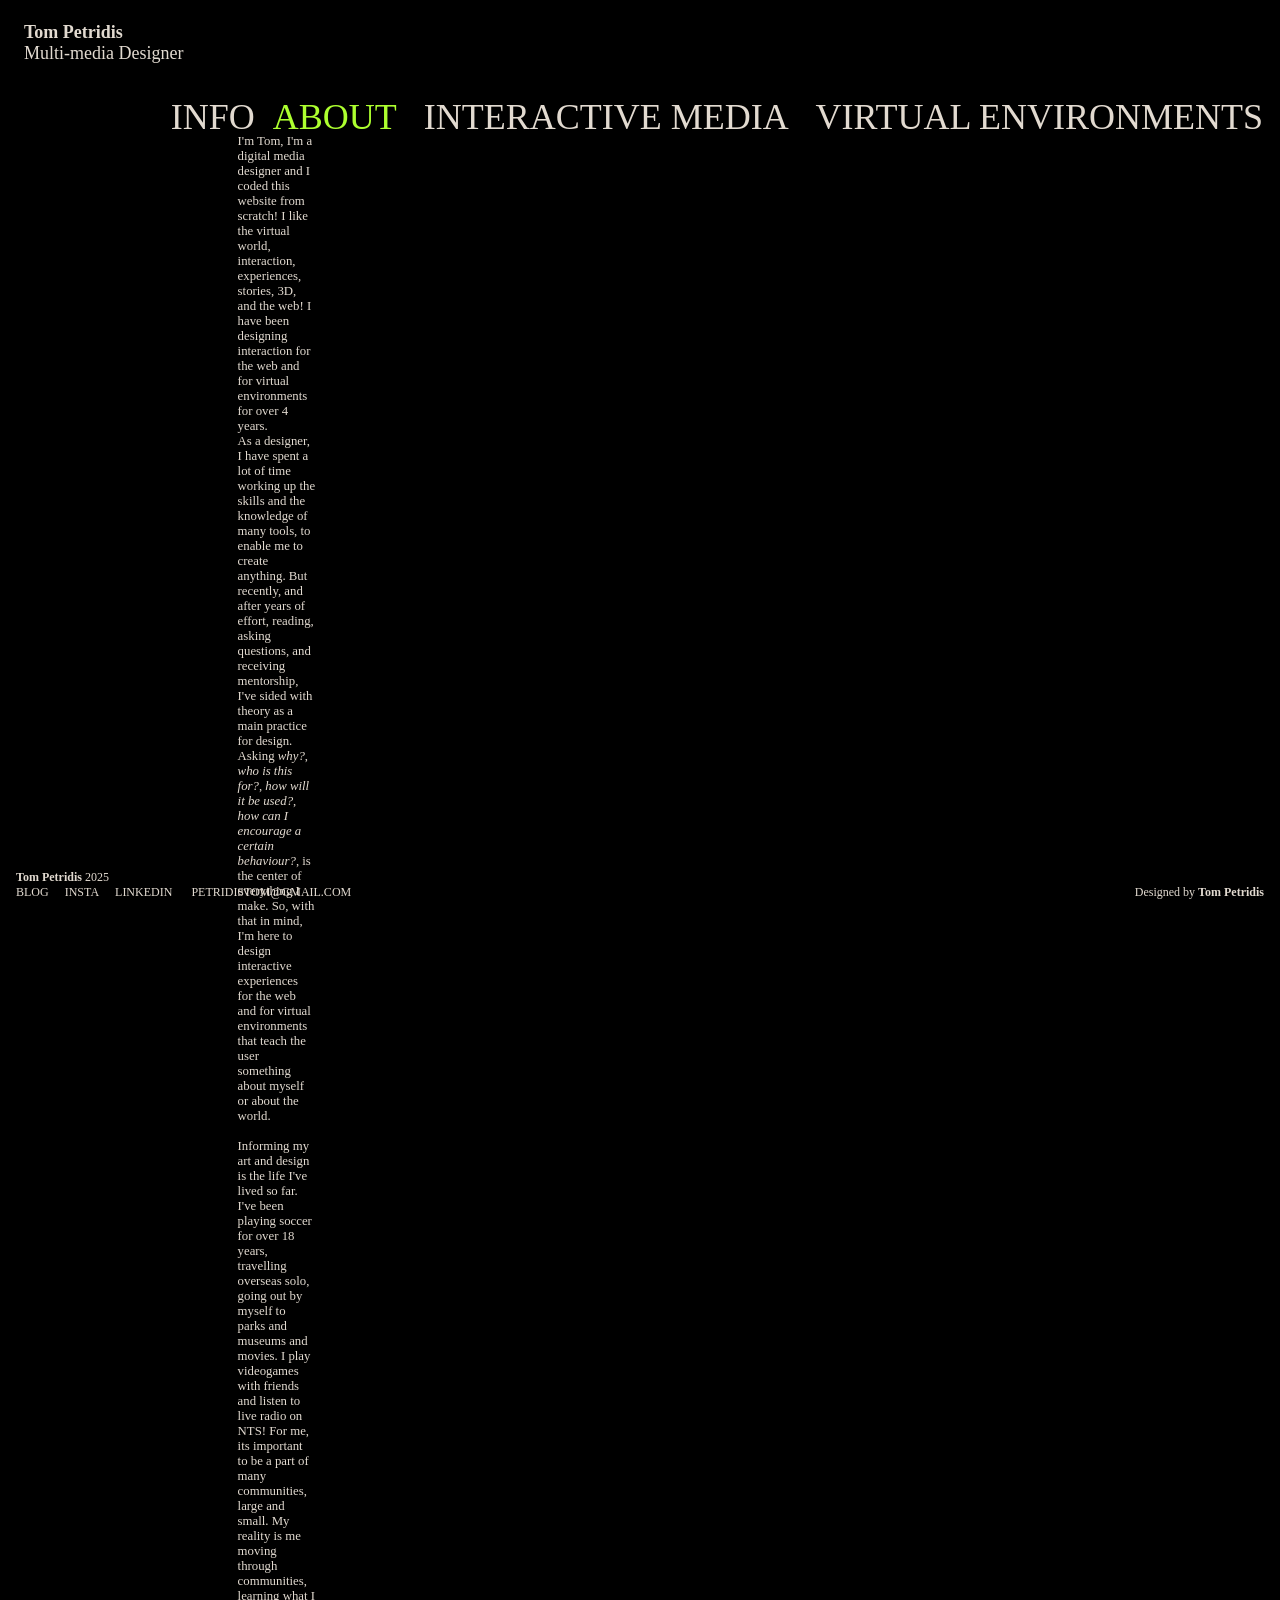
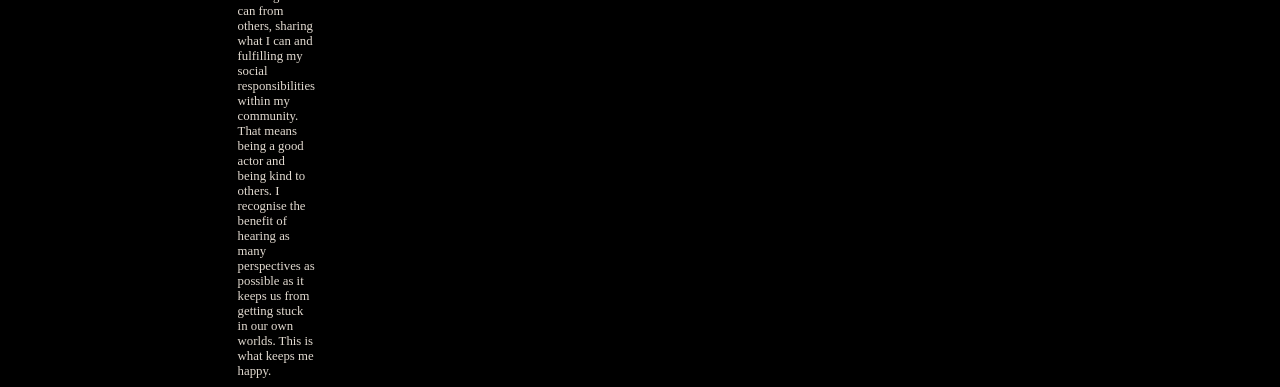
==== commit 66645fc8: "check in the link media for tethered vr" ====
--- a/public/about/index.html
+++ b/public/about/index.html
@@ -32,7 +32,7 @@
 <section class="about-page">
 <div class="container-about">
   <div class="picture"><img src="../img/animated-gif.gif" alt="" style="width: 30vw;"></div>
-  <div class="about-text">I'm Tom and I'm a digital media designer. I like the virtual world, interaction, experiences, stories, 3D, and the web! I have been designing interaction for the web and for virtual environments for over 4 years.
+  <div class="about-text">I'm Tom, I'm a digital media designer and I coded this website from scratch! I like the virtual world, interaction, experiences, stories, 3D, and the web! I have been designing interaction for the web and for virtual environments for over 4 years.
     <br>As a designer, I have spent a lot of time working up the skills and the knowledge of many tools, to enable me to create anything. But recently, and after years of effort, reading, asking questions, and receiving mentorship, I've sided with theory as a main practice for design.
     Asking <i>why?</i>, <i>who is this for?</i>, <i>how will it be used?</i>, <i>how can I encourage a certain behaviour?</i>, is the center of everything I make. So, with that in mind, I'm here to design interactive experiences for the web and for virtual environments that teach the user something
     about myself or about the world.
--- a/public/style.css
+++ b/public/style.css
@@ -314,6 +314,7 @@
   justify-self: start;
   align-self: center;
   grid-area: project-desc;
+  font-size: 1.1vw;
 }
 
 /* ///////////////////////////////////////////////////////////////////////////////////////////////////////////////////////////////////////////////////////////// */
@@ -375,7 +376,7 @@
 /* ///////////////////////////////////////////////////////////////////////////////////////////////////////////////////////////////////////////////////////////// */
 .container-sprite { 
   margin: auto;
-  width: 97%; 
+  width: 96%; 
   padding: 32px;
   display: grid;
   grid-template-columns: .5fr .5fr;
@@ -544,16 +545,86 @@
 } .earth-ward-siteshots img{width: 100%;}
 
 
+/* ///////////////////////////////////////////////////////////////////////////////////////////////////////////////////////////////////////////////////////////// */
+
+.container-tethered {  
+  margin: 0;
+  width: 96%;
+  display: grid;
+  grid-template-columns: 1fr 1fr;
+  grid-template-rows: .3fr .1fr .4fr .4fr .3fr 1fr;
+  grid-auto-columns: 1fr;
+  gap: 0px 20px;
+  grid-auto-flow: row;
+  grid-template-areas:
+    "tethered-title tethered-title"
+    "tethered-desc tethered-desc"
+    "tethered-gif-1 tethered-gif-2"
+    "tethered-ss-1 tethered-ss-2"
+    "tethered-desc-2 tethered-desc-2"
+    "tethered-video tethered-video";
+}
+
+.tethered-title { 
+  grid-area: tethered-title;
+    font-size: 2.2vw;
+  justify-self: center;
+  align-self: center;
+}
+
+.tethered-desc { 
+  grid-area: tethered-desc; 
+  font-size: 2vw;
+  justify-self: center;
+  align-self: center;}
+
+.tethered-gif-1 { 
+  grid-area: tethered-gif-1; 
+  justify-self: center;
+  align-self: center;
+} .tethered-gif-1 img{width: 35vw;}
+
+.tethered-gif-2 { 
+  grid-area: tethered-gif-2; 
+  justify-self: center;
+  align-self: center;
+} .tethered-gif-2 img{width: 35vw;}
+
+.tethered-ss-1 { 
+  grid-area: tethered-ss-1;
+  justify-self: center;
+  align-self: center; 
+} .tethered-ss-1 img{width: 35vw;}
+
+.tethered-ss-2 { 
+  grid-area: tethered-ss-2;
+  justify-self: center;
+  align-self: center; 
+} .tethered-ss-2 img{width: 35vw;}
+
+.tethered-desc-2 { 
+  grid-area: tethered-desc-2;
+  justify-self: center;
+  align-self: center; 
+  font-size: 2vw;
+
+}
+
+.tethered-video {
+  grid-area: tethered-video;
+  justify-self: center;
+  align-self: center; 
+}
 
 
 
 
 .elevator-link{color: white;} .elevator-link :hover{color: #ff3333;}
 .wander-link{color: white;} .wander-link :hover{color: #ff3333;}
-.eleventh-link{color: white;} .eleventh-link :hover{color: #ff3333;}
+.tethered-link{color: white;} .tethered-link :hover{color: #ff3333;}
 .brokering-link{color: white;} .brokering-link :hover{color: #58B060;}
-.sprite-link{color: white;} .sprite-link :hover{color: #58B060;}
-
+.sprite-link {color: white;} .sprite-link :hover{color: #58B060;}
+.sprite-desc-2 a{color: white;} .sprite-desc-2 a:hover{color: #58B060;}
 
 
 
@@ -841,4 +912,43 @@
 .dropdown-alt6 {
   position: relative;
   display: inline-block;
+}
+
+/* for the thethered vr page */
+.header-alt7-left{padding: 16px;}
+.header-alt7-left a{padding: 0px;}
+
+/* Style the logo link (notice that we set the same value of line-height and font-size to prevent the header to increase when the font gets bigger */
+.header-alt7-left {
+  float: left;
+  padding-top: 14px;
+  font-size: 18px;
+}
+.header-alt7-left a{color: black;}
+.header-alt7-right a{color: black;}
+
+/* Change the background color on mouse-over */
+.header-alt7-right a:hover {color: #67DC88}
+
+/* Float the link section to the right */
+.header-alt7-right {
+  float: right;
+  padding-left: 16px;
+  padding-top: 16px;
+  font-size: 4vmin;
+}
+
+
+.footer-alt7-left a{color: black;}
+.footer-alt7-left {float: left; padding-left: 16px; font-size: 12px;}
+.footer-alt7-right {float: right; padding-right: 16px; font-size: 12px;}
+.footer-alt7-left a{padding-right: 16px;}
+.header-alt7-right a:hover {color: #67DC88;}
+.footer-alt7-left a:hover{color: #67DC88;}
+
+.dropdown-alt7:hover .dropdown-content {display: block; background: #e7e7e7;}
+.dropdown-alt7:hover {color: black;}
+.dropdown-alt7 {
+  position: relative;
+  display: inline-block;
 }
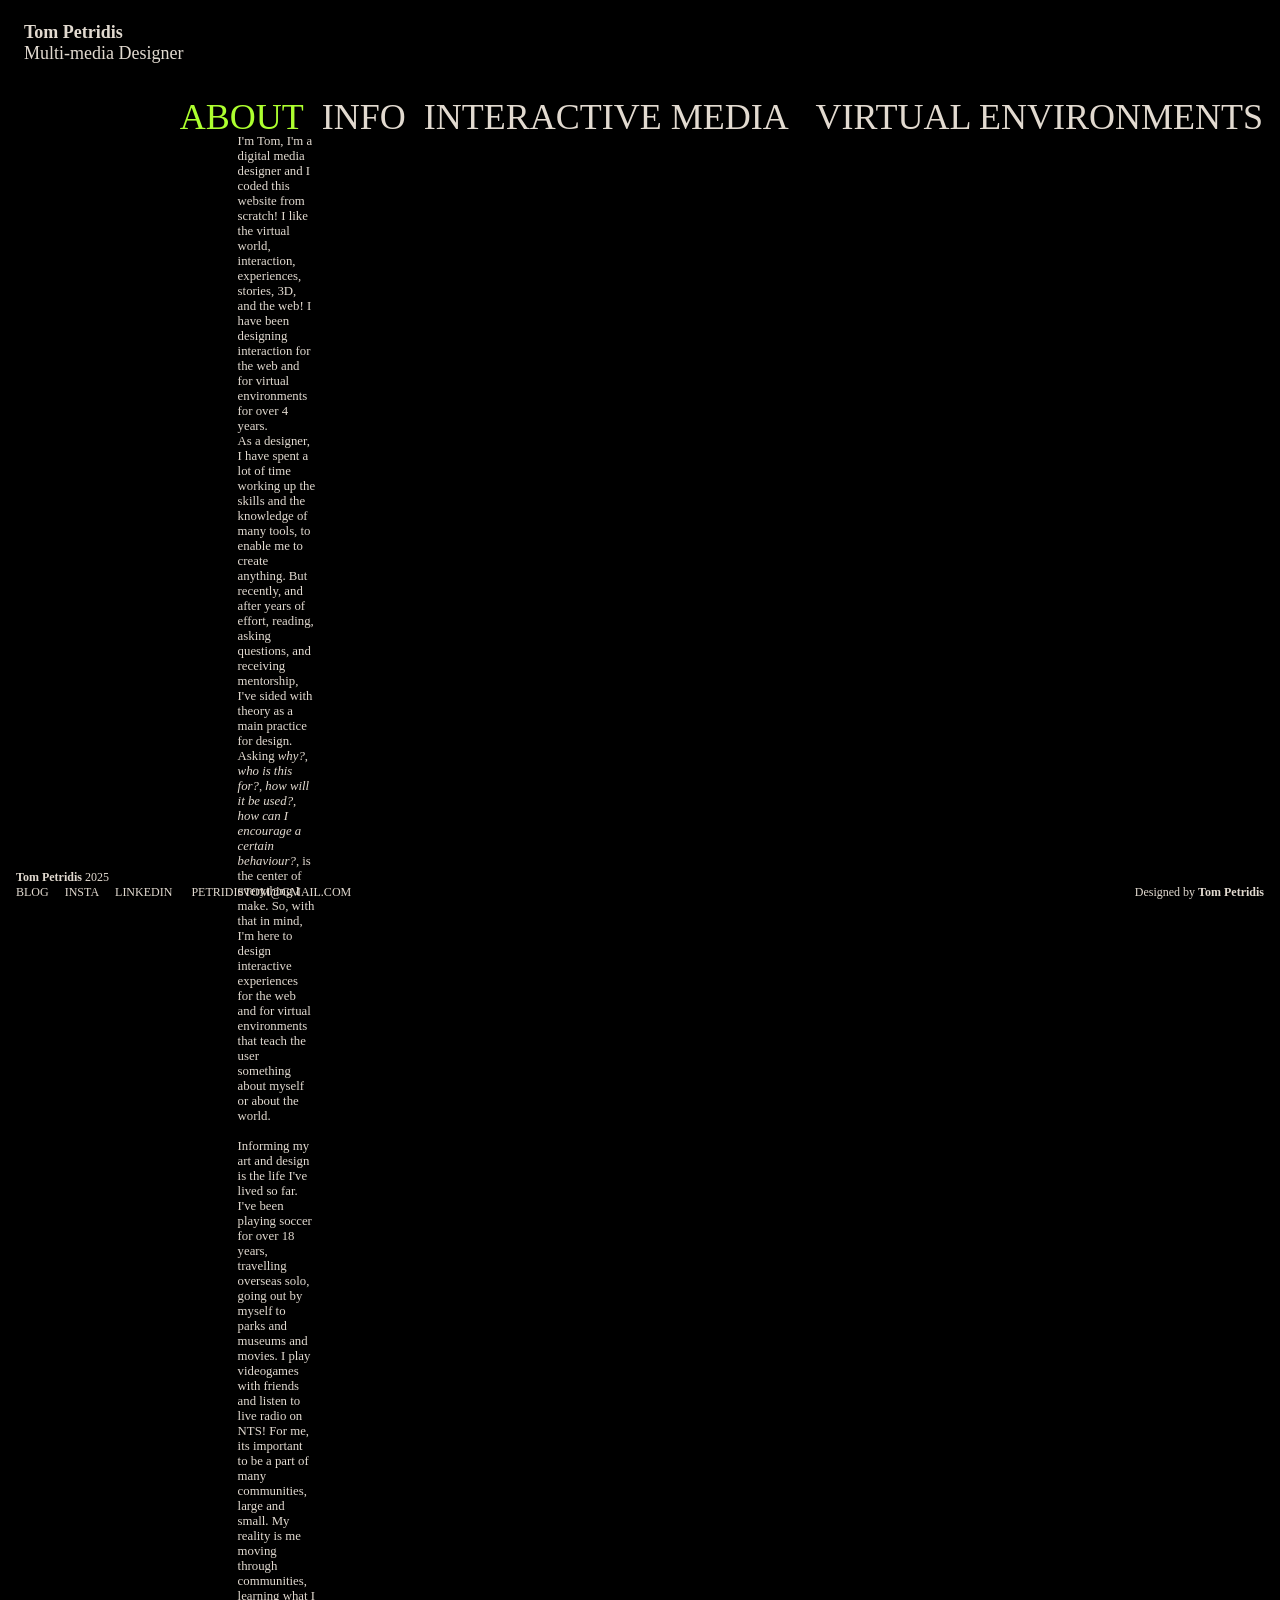
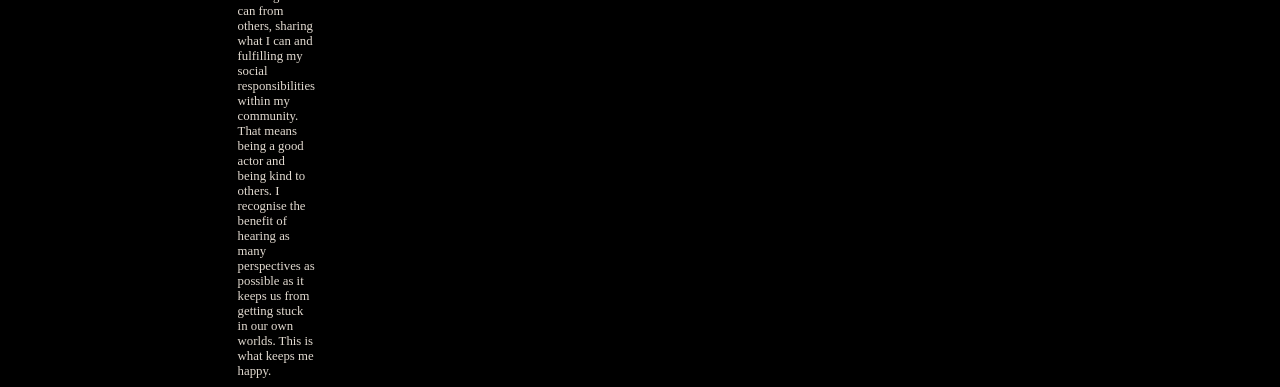
==== commit 3c72964c: "edit the order of the header links" ====
--- a/public/about/index.html
+++ b/public/about/index.html
@@ -11,6 +11,8 @@
   <div class="header-alt-left"><a href="http://tompetridis.com/"><b>Tom Petridis</b><br>Multi-media Designer</a></div>
   <div class="header-alt-right">
 
+    <a href="../about/" style="color: greenyellow">ABOUT</a>
+    
     <div class="dropdown-alt">
       <div class="dropbtn">INFO</div>
       <div class="dropdown-content" style="background-color: rgb(24, 24, 24);">
@@ -20,7 +22,6 @@
       </div>
     </div> 
 
-    <a href="../about/" style="color: greenyellow">ABOUT</a>
     <a href="../INTMED/">INTERACTIVE MEDIA</a>
     <a href="../VIRTENV/">VIRTUAL ENVIRONMENTS</a>
     <!-- <a href="../UX/">UX/UI</a> -->
--- a/public/style.css
+++ b/public/style.css
@@ -946,7 +946,7 @@
 .header-alt7-right a:hover {color: #67DC88;}
 .footer-alt7-left a:hover{color: #67DC88;}
 
-.dropdown-alt7:hover .dropdown-content {display: block; background: #e7e7e7;}
+.dropdown-alt7:hover .dropdown-content {display: block; background: #9c9c9c;}
 .dropdown-alt7:hover {color: black;}
 .dropdown-alt7 {
   position: relative;
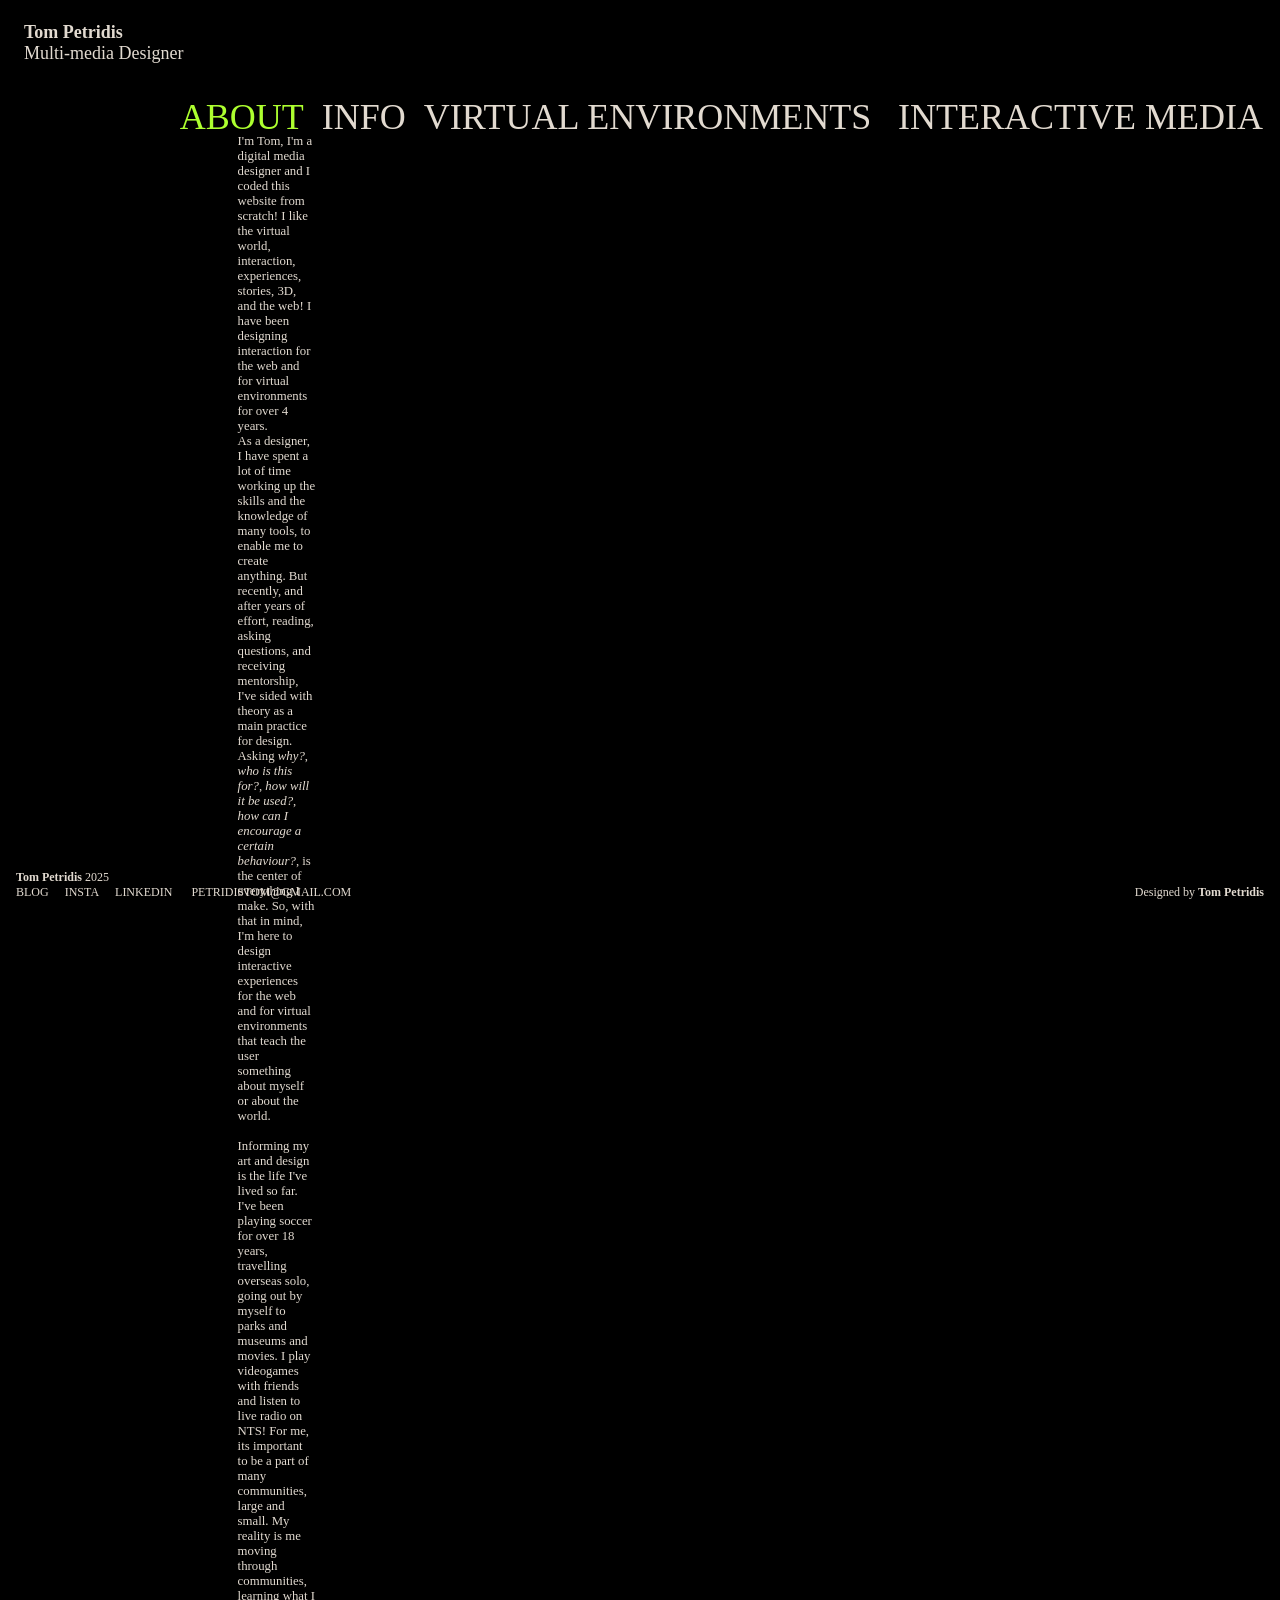
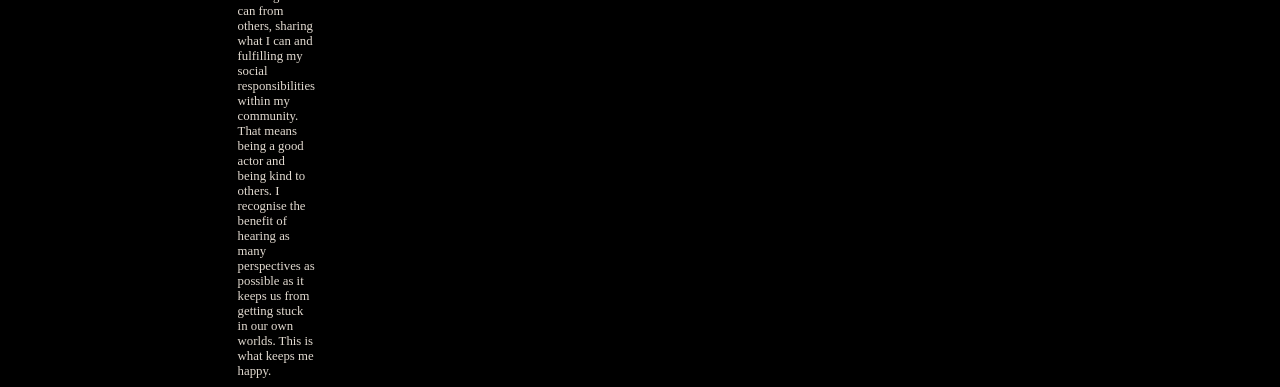
==== commit d03d5009: "finished the website!!!!!!!!!!!!!!!!!!!!!!" ====
--- a/public/about/index.html
+++ b/public/about/index.html
@@ -22,8 +22,8 @@
       </div>
     </div> 
 
+    <a href="../VIRTENV/">VIRTUAL ENVIRONMENTS</a>
     <a href="../INTMED/">INTERACTIVE MEDIA</a>
-    <a href="../VIRTENV/">VIRTUAL ENVIRONMENTS</a>
     <!-- <a href="../UX/">UX/UI</a> -->
 
     
--- a/public/style.css
+++ b/public/style.css
@@ -1,6 +1,17 @@
 body{
   background-color: #e2dad0;
   font-size:1vw;
+}
+
+.bottom-paragraph{
+  font-size: 2vw;
+  margin: auto;
+  width: 96%;
+}
+
+.slide-show-img{
+  margin: auto;
+  width: 66%;
 }
 
 .container-youtube-embed {  display: grid;
@@ -624,7 +635,7 @@
 .tethered-link{color: white;} .tethered-link :hover{color: #ff3333;}
 .brokering-link{color: white;} .brokering-link :hover{color: #58B060;}
 .sprite-link {color: white;} .sprite-link :hover{color: #58B060;}
-.sprite-desc-2 a{color: white;} .sprite-desc-2 a:hover{color: #58B060;}
+.sprite-desc-2 a{color: white;} .sprite-desc-2 a:hover{color: #b07dc0;}
 
 
 
@@ -850,7 +861,7 @@
 .header-alt5-right a{color: black;}
 
 /* Change the background color on mouse-over */
-.header-alt5-right a:hover {color: #69B9C7;}
+.header-alt5-right a:hover {color: #5695a0;}
 
 /* Float the link section to the right */
 .header-alt5-right {
@@ -865,8 +876,8 @@
 .footer-alt5-left {float: left; padding-left: 16px; font-size: 12px;}
 .footer-alt5-right {float: right; padding-right: 16px; font-size: 12px;}
 .footer-alt5-left a{padding-right: 16px;}
-.header-alt5-right a:hover {color: #69B9C7;}
-.footer-alt5-left a:hover{color: #69B9C7;}
+.header-alt5-right a:hover {color: #5695a0;}
+.footer-alt5-left a:hover{color: #5695a0;}
 
 .dropdown-alt5:hover .dropdown-content {display: block; background: #a8a29d;}
 .dropdown-alt5:hover {color: black;}
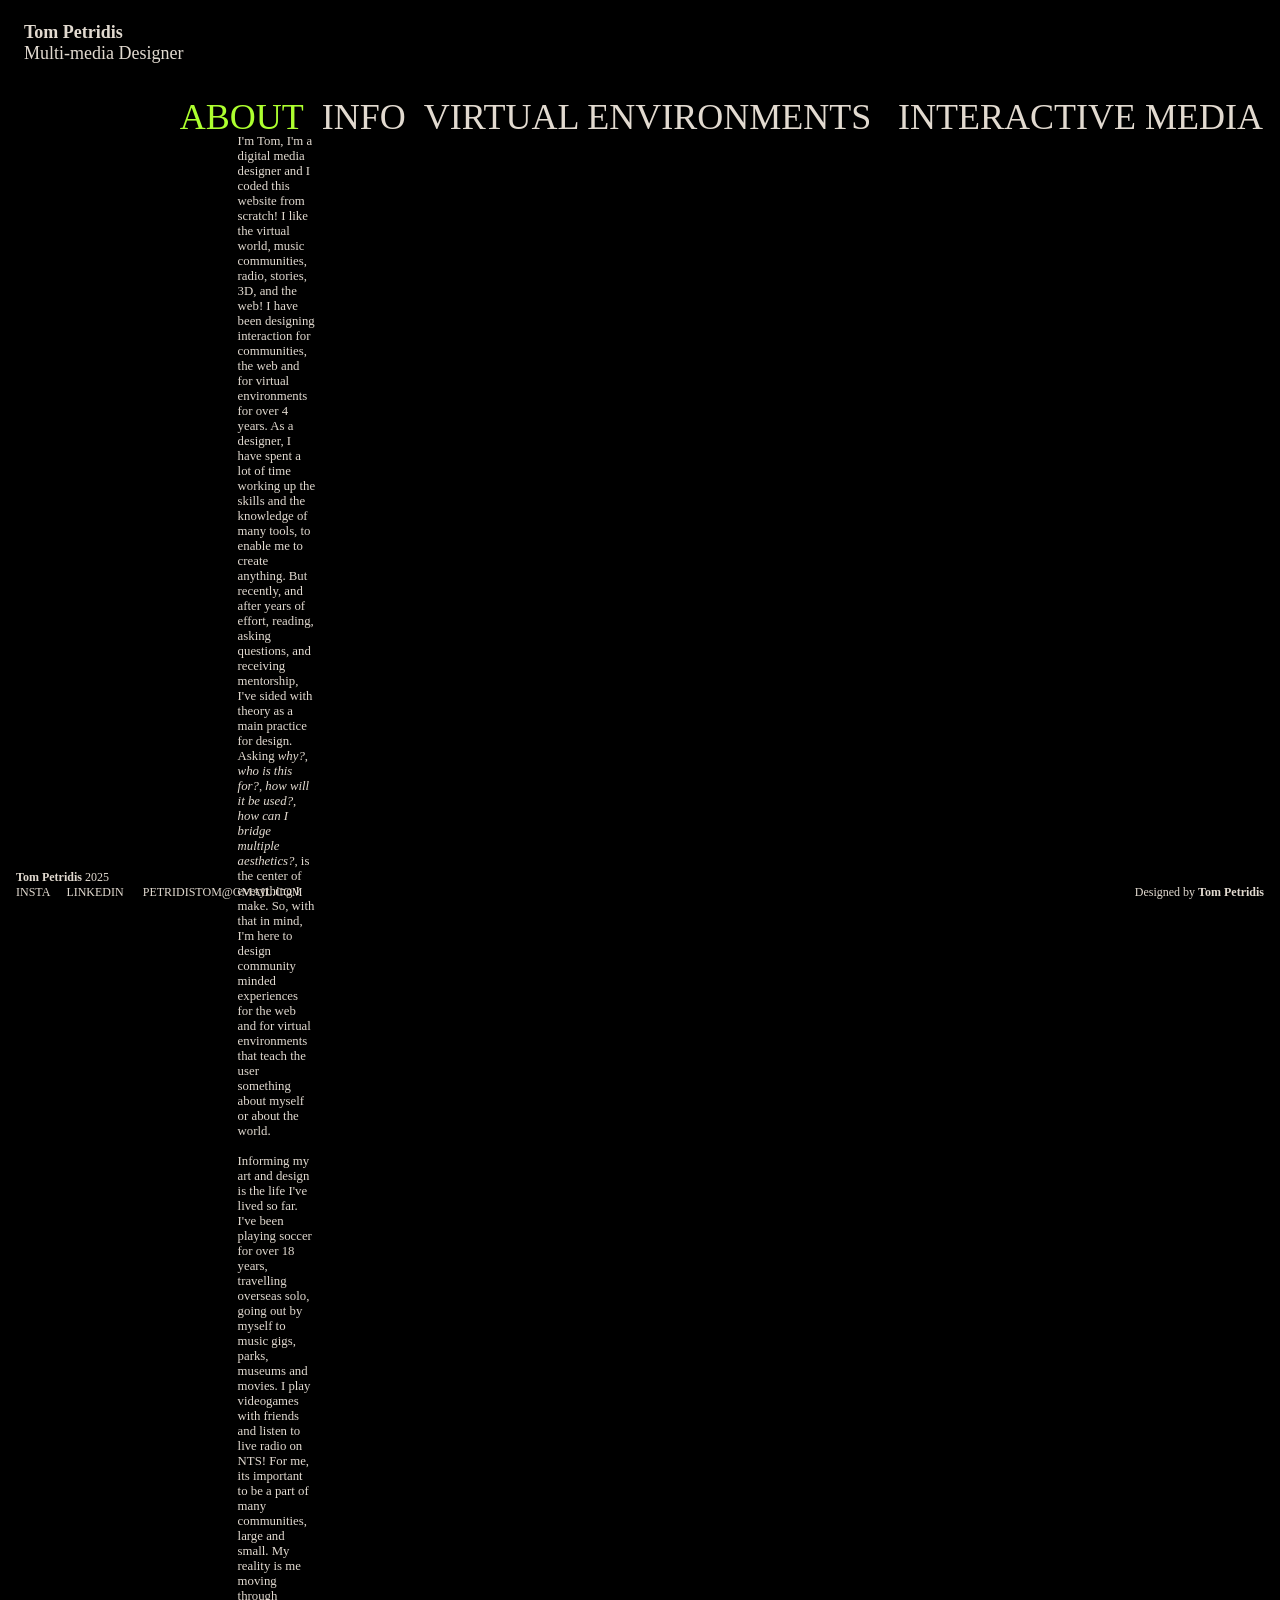
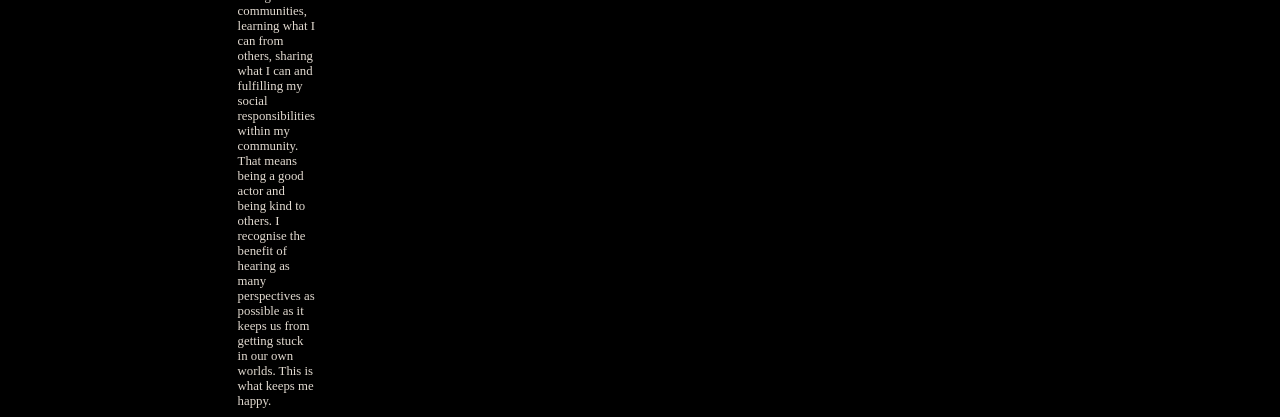
==== commit a0d3fbe9: "polish" ====
--- a/public/about/index.html
+++ b/public/about/index.html
@@ -16,7 +16,6 @@
     <div class="dropdown-alt">
       <div class="dropbtn">INFO</div>
       <div class="dropdown-content" style="background-color: rgb(24, 24, 24);">
-      <a href="" target="_blank">BLOG</a>
       <a href="https://www.instagram.com/tom.petridis/" target="_blank">INSTA</a>
       <a href="https://www.linkedin.com/in/tom-hello-link/" target="_blank">LINKEDIN</a>
       </div>
@@ -33,22 +32,28 @@
 <section class="about-page">
 <div class="container-about">
   <div class="picture"><img src="../img/animated-gif.gif" alt="" style="width: 30vw;"></div>
-  <div class="about-text">I'm Tom, I'm a digital media designer and I coded this website from scratch! I like the virtual world, interaction, experiences, stories, 3D, and the web! I have been designing interaction for the web and for virtual environments for over 4 years.
+  <div class="about-text">I'm Tom, I'm a digital media designer and I coded this website from scratch! I like the virtual world, music communities, radio, stories, 3D, and the web! I have been designing interaction for communities, the web and for virtual environments for over 4 years.
+    As a designer, I have spent a lot of time working up the skills and the knowledge of many tools, to enable me to create anything. But recently, and after years of effort, reading, asking questions, and receiving mentorship, I've sided with theory as a main practice for design.
+    Asking <i>why?</i>, <i>who is this for?</i>, <i>how will it be used?</i>, <i>how can I bridge multiple aesthetics?</i>, is the center of everything I make. So, with that in mind, I'm here to design community minded experiences for the web and for virtual environments that teach the user something about myself or about the world.
+    <br><br>Informing my art and design is the life I've lived so far. I've been playing soccer for over 18 years, travelling overseas solo, going out by myself to music gigs, parks, museums and movies. I play videogames with friends and listen to live radio on NTS! For me, its important to be a part of many communities, large and small. My reality is me moving through communities, learning what I can from others, sharing what I can and fulfilling my social responsibilities within my community. That means being a good actor and being kind to others. I recognise the benefit of hearing as many perspectives as possible as it keeps us from getting stuck in our own worlds. This is what keeps me happy. 
+  </div>
+</div>
+</section>
+
+<footer class="sticky-footer">
+  <div class="footer-alt-left"><b>Tom Petridis</b> 2025 <br><a href="https://www.instagram.com/tom.petridis/" target="_blank">INSTA</a><a href="https://www.linkedin.com/in/tom-hello-link/" target="_blank">LINKEDIN</a> PETRIDISTOM@GMAIL.COM</div>
+  <div class="footer-alt-right"><br>Designed by <b>Tom Petridis</b></div>
+</footer>
+
+</body>
+
+</html>
+
+<!-- <div class="about-text">I'm Tom, I'm a digital media designer and I coded this website from scratch! I like the virtual world, interaction, experiences, stories, 3D, and the web! I have been designing interaction for the web and for virtual environments for over 4 years.
     <br>As a designer, I have spent a lot of time working up the skills and the knowledge of many tools, to enable me to create anything. But recently, and after years of effort, reading, asking questions, and receiving mentorship, I've sided with theory as a main practice for design.
     Asking <i>why?</i>, <i>who is this for?</i>, <i>how will it be used?</i>, <i>how can I encourage a certain behaviour?</i>, is the center of everything I make. So, with that in mind, I'm here to design interactive experiences for the web and for virtual environments that teach the user something
     about myself or about the world.
     <br><br>Informing my art and design is the life I've lived so far. I've been playing soccer for over 18 years, travelling overseas solo, going out by myself to parks and museums and movies. I play videogames with friends and listen to live radio on NTS! For me, its important
     to be a part of many communities, large and small. My reality is me moving through communities, learning what I can from others, sharing what I can and fulfilling my social responsibilities within my community. That means being a good actor and being kind to others. 
     I recognise the benefit of hearing as many perspectives as possible as it keeps us from getting stuck in our own worlds. This is what keeps me happy. 
-  </div>
-</div>
-</section>
-
-<footer class="sticky-footer">
-  <div class="footer-alt-left"><b>Tom Petridis</b> 2025 <br><a href="">BLOG</a><a href="https://www.instagram.com/tom.petridis/" target="_blank">INSTA</a><a href="https://www.linkedin.com/in/tom-hello-link/" target="_blank">LINKEDIN</a> PETRIDISTOM@GMAIL.COM</div>
-  <div class="footer-alt-right"><br>Designed by <b>Tom Petridis</b></div>
-</footer>
-
-</body>
-
-</html>+  </div> -->
--- a/public/style.css
+++ b/public/style.css
@@ -761,7 +761,7 @@
 .footer-alt2-left a{padding-right: 16px;}
 .footer-alt2-left a:hover{color: #58B060;}
 
-.dropdown-alt2:hover .dropdown-content {display: block; background: rgb(102, 102, 102);}
+.dropdown-alt2:hover .dropdown-content {display: block; background: rgb(68, 0, 68);}
 .dropdown-alt2:hover {color: white;}
 .dropdown-alt2 {
   position: relative;
